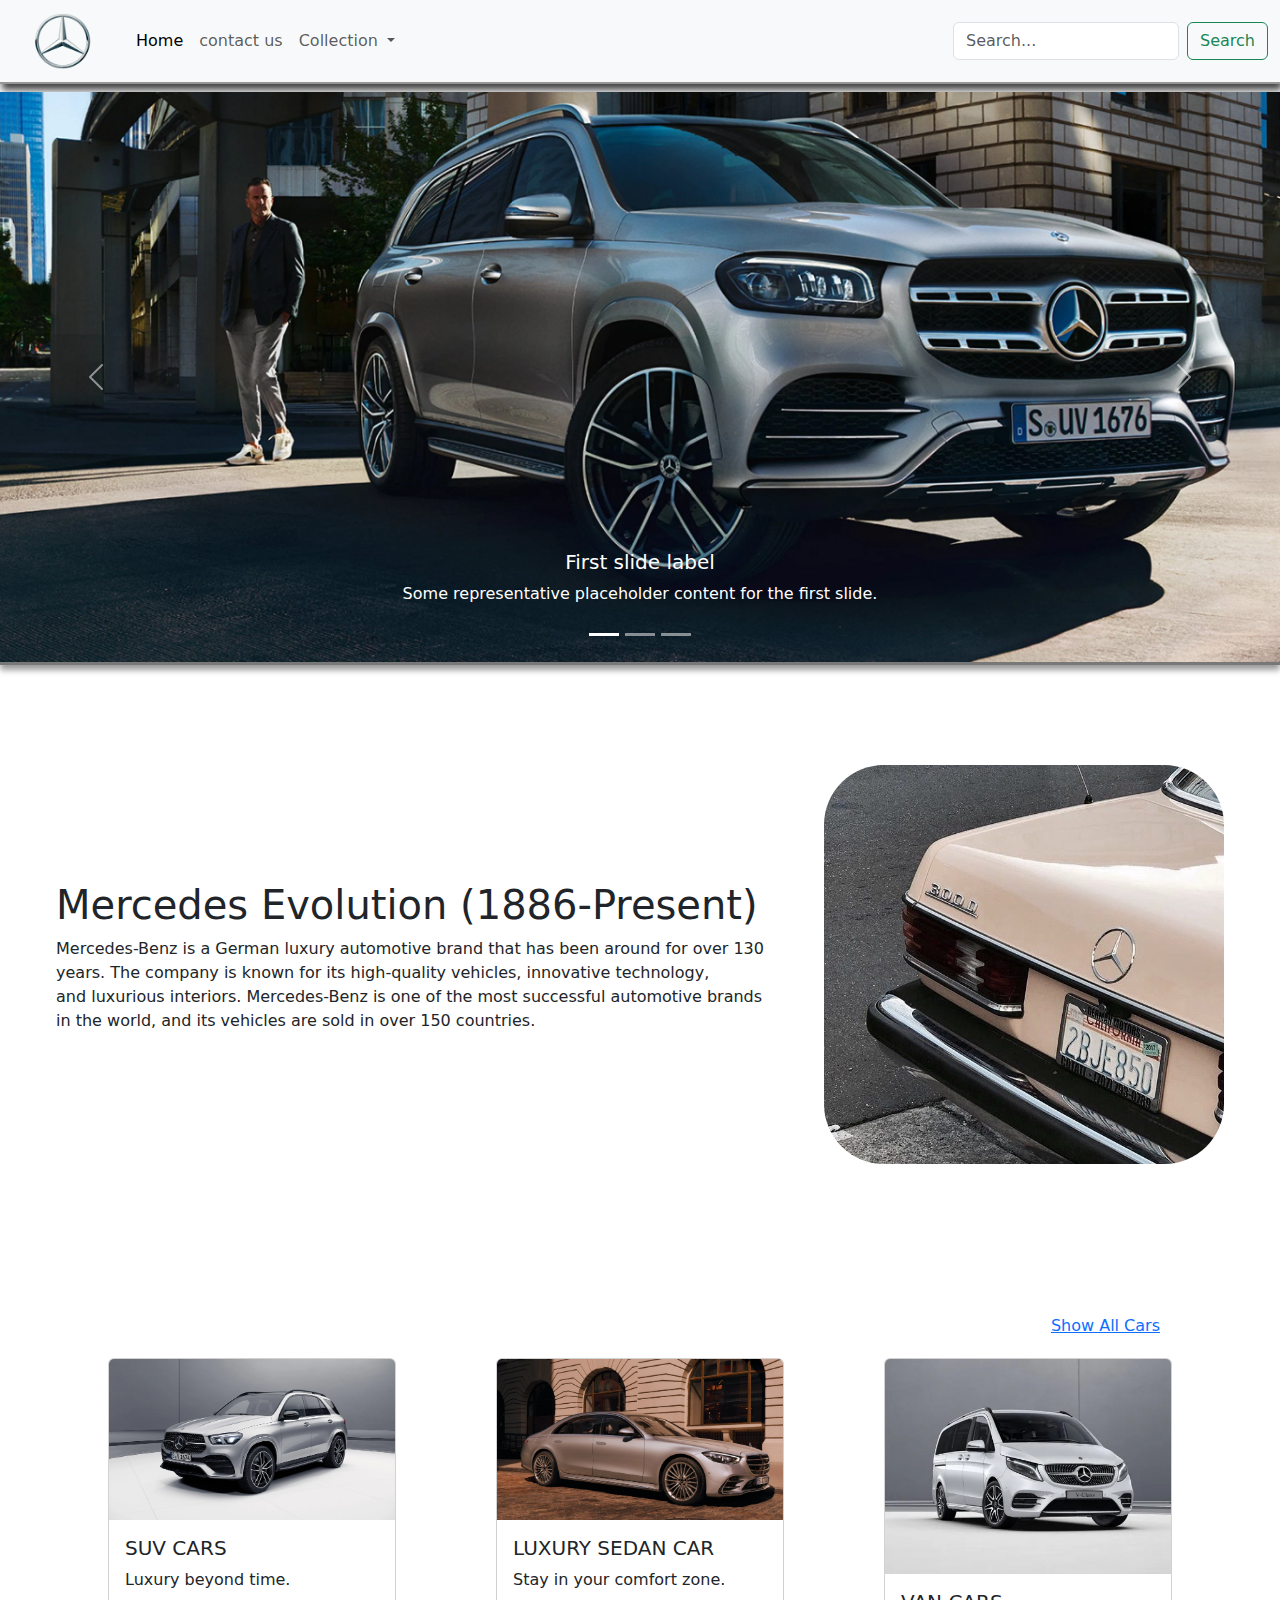
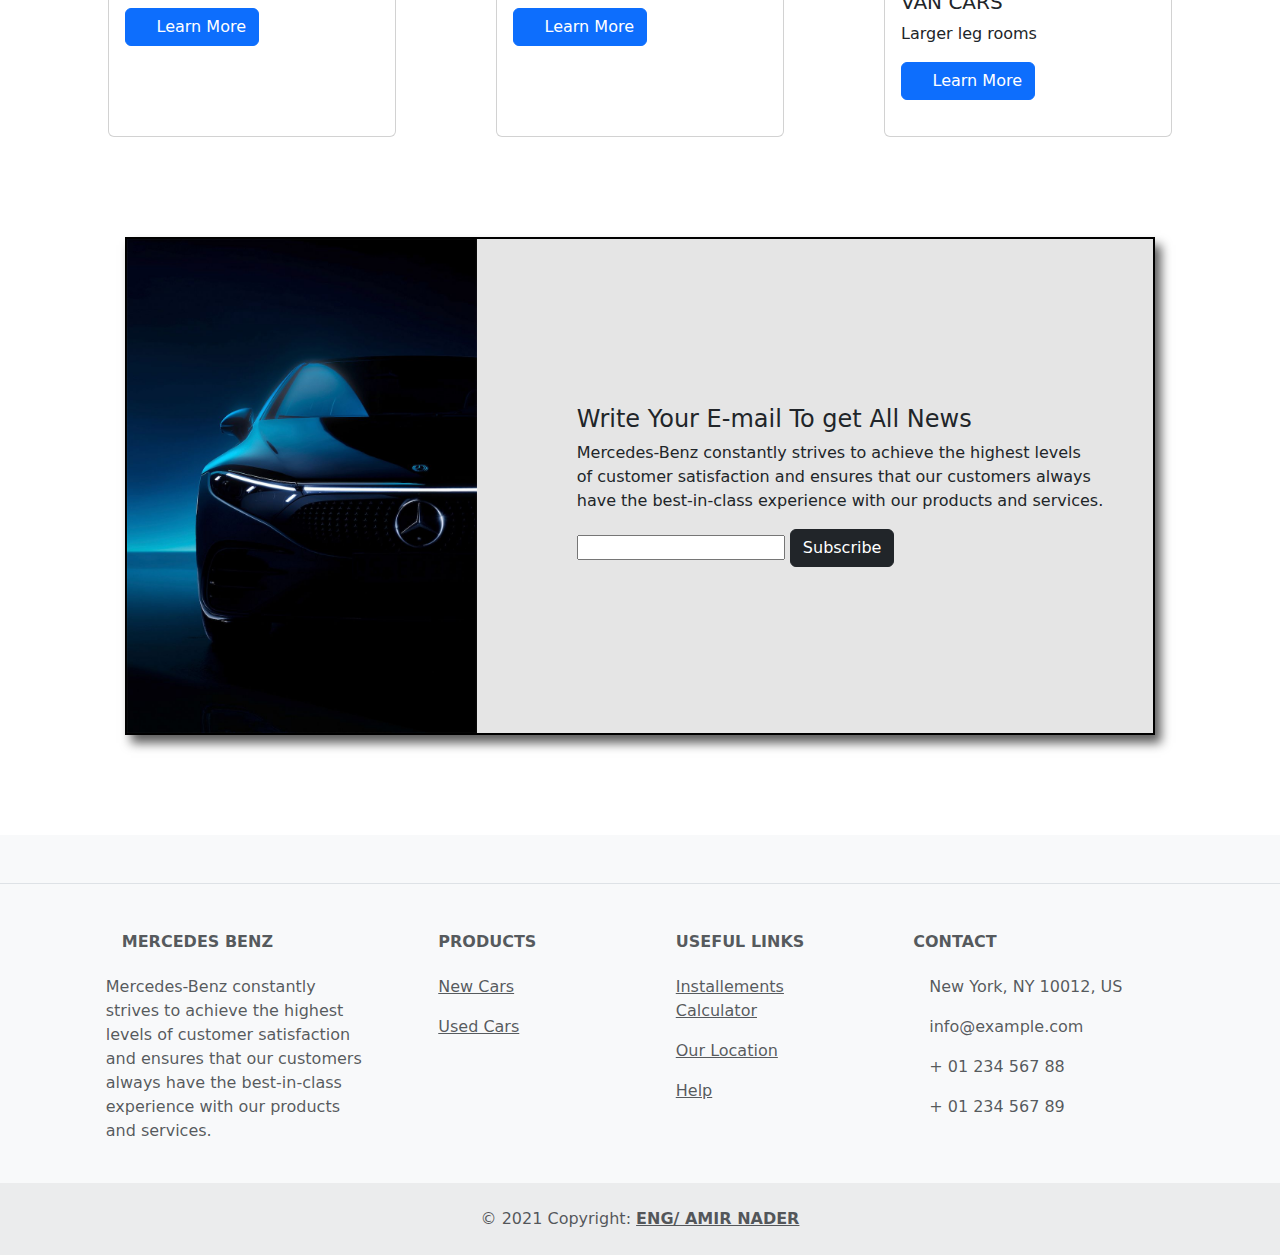
==== index.html @ 5b4ff193 "first commit" ====
<!DOCTYPE html>
<html lang="en">
<head>
    <meta charset="UTF-8">
    <meta name="viewport" content="width=device-width, initial-scale=1.0">
    <title>Document</title>
    <link rel="stylesheet" href="style.css">
    <link href="bootstrap.min.css" rel="stylesheet" integrity="sha384-4bw+/aepP/YC94hEpVNVgiZdgIC5+VKNBQNGCHeKRQN+PtmoHDEXuppvnDJzQIu9" crossorigin="anonymous">
<script src="bootstrap.bundle.min.js" integrity="sha384-HwwvtgBNo3bZJJLYd8oVXjrBZt8cqVSpeBNS5n7C8IVInixGAoxmnlMuBnhbgrkm" crossorigin="anonymous"></script>



</head>



<div class="nav1">
    <nav class="navbar navbar-expand-lg bg-body-tertiary">
        <div class="container-fluid">
          <a class="navbar-brand" href="index.html"><img src="logo\Mercedes-Benz-Logo.png" class="logo"></a>
          <button class="navbar-toggler" type="button" data-bs-toggle="collapse" data-bs-target="#navbarSupportedContent" aria-controls="navbarSupportedContent" aria-expanded="false" aria-label="Toggle navigation">
            <span class="navbar-toggler-icon"></span>
          </button>
          <div class="collapse navbar-collapse" id="navbarSupportedContent">
            <ul class="navbar-nav me-auto mb-2 mb-lg-0">
              <li class="nav-item">
                <a class="nav-link active" aria-current="page" href="index.html">Home</a>
              </li>
              <li class="nav-item">
                <a class="nav-link" href="contactus.html">contact us</a>
              </li>
              
              <li class="nav-item dropdown">
                <a class="nav-link dropdown-toggle" href="#" role="button" data-bs-toggle="dropdown" aria-expanded="false">
                  Collection
                </a>
                <ul class="dropdown-menu">
                    <li><a class="dropdown-item" href="#">VAN Cars</a></li>
                    <li><a class="dropdown-item" href="#">SUV Cars</a></li>
                    <li><a class="dropdown-item" href="#">SEDAN Cars</a></li>
                  <li><hr class="dropdown-divider"></li>
                  <li><a class="dropdown-item" href="calculator.html">Calculate my installements</a></li>
                </ul>
              </li>
            </ul>
            <form class="d-flex" role="search">
              <input class="form-control me-2" type="search" placeholder="Search..." aria-label="Search">
              <button class="btn btn-outline-success" type="submit">Search</button>
            </form>
          </div>
        </div>
      </nav>
</div>

<body>
  



      <section class="section1">
          <div id="carouselExampleCaptions" class="carousel slide">
            <div class="carousel-indicators">
              <button type="button" data-bs-target="#carouselExampleCaptions" data-bs-slide-to="0" class="active" aria-current="true" aria-label="Slide 1"></button>
              <button type="button" data-bs-target="#carouselExampleCaptions" data-bs-slide-to="1" aria-label="Slide 2"></button>
              <button type="button" data-bs-target="#carouselExampleCaptions" data-bs-slide-to="2" aria-label="Slide 3"></button>
            </div>
            <div class="carousel-inner">
              <div class="carousel-item active">
                <img src="slider photos\mercedes-benz-gls-x167-stage-2556x852-01-2019.jpg" class="d-block w-100" alt="...">
                <div class="carousel-caption d-none d-md-block">
                  <h5>First slide label</h5>
                  <p>Some representative placeholder content for the first slide.</p>
                </div>
              </div>
              <div class="carousel-item">
                <img src="slider photos\Mercedes AMG GT R 2018 HD 4K (4096×2560).jpg" class="d-block w-100" alt="...">
                <div class="carousel-caption d-none d-md-block">
                  <h5>Second slide label</h5>
                  <p>Some representative placeholder content for the second slide.</p>
                </div>
              </div>
              <div class="carousel-item">
                <img src="slider photos\Luxury Car Market Share, Outlook, Analysis, Industry Overview, Key Players Trends and Forecast… (3).jpg" class="d-block w-100" alt="...">
                <div class="carousel-caption d-none d-md-block">
                  <h5>Third slide label</h5>
                  <p>Some representative placeholder content for the third slide.</p>
                </div>
              </div>
            </div>
            <button class="carousel-control-prev" type="button" data-bs-target="#carouselExampleCaptions" data-bs-slide="prev">
              <span class="carousel-control-prev-icon" aria-hidden="true"></span>
              <span class="visually-hidden">Previous</span>
            </button>
            <button class="carousel-control-next" type="button" data-bs-target="#carouselExampleCaptions" data-bs-slide="next">
              <span class="carousel-control-next-icon" aria-hidden="true"></span>
              <span class="visually-hidden">Next</span>
            </button>
          </div>
      </section>  

      <section class="section2">
        <div class="Aboutus">
                 <div>
                            <h1>Mercedes Evolution (1886-Present)</h1>
                            <p>Mercedes-Benz is a German luxury automotive brand that has been around for over 130<br> years.
                            The company is known for its high-quality vehicles, innovative technology,<br> and luxurious interiors.
                            Mercedes-Benz is one of the most successful automotive brands<br> in the world, 
                            and its vehicles are sold in over 150 countries.</p>
                 </div>
                 <div>
                           <img src="about us photo\Get the We Heart It app!.jpg" class="aboutusimg">
                 </div>
        </div>
       
      </section>
      
      <section class="section3">
        <a href="index2.html">Show All Cars</a>
        <div class="thirdsec">
            <div class="card" style="width: 18rem;">
                <img src="mainpageimg\mercedes-benz-gle-v167-exterior-hotspot-3302x1858-06-2022.jpg" class="card-img-top" alt="...">
                <div class="card-body">
                  <h5 class="card-title">SUV CARS</h5>
                  <p class="card-text">Luxury beyond time.</p>
                  <a href="index2.html" class="btn btn-primary">Learn More</a>
                </div>
              </div>
              <div class="card" style="width: 18rem;">
                <img src="mainpageimg\mercedes-benz-s-class-wv223-exterior-hotspot-3302x1858-09-2022.jpg" class="card-img-top" alt="...">
                <div class="card-body">
                  <h5 class="card-title">LUXURY SEDAN CAR</h5>
                  <p class="card-text">Stay in your comfort zone.</p>
                  <a href="index2.html" class="btn btn-primary">Learn More</a>
                </div>
              </div>
              <div class="card" style="width: 18rem;">
                <img src="mainpageimg\mercedes-benz-v-class-447-pi-pages-overview-SSPIP144439-764x573-09-2022.jpg" class="card-img-top" alt="...">
                <div class="card-body">
                  <h5 class="card-title">VAN CARS</h5>
                  <p class="card-text">Larger leg rooms</p>
                  <a href="index2.html" class="btn btn-primary">Learn More</a>
                </div>
              </div>
        </div>
        
      </section>

      <section class="section4">
        
            <div>
                <img src="subscribephoto\aafe3f73-7814-43be-9633-b4f24574cf45.jpg">
              </div>
              <div class="section4text">
               <h4>Write Your E-mail To get All News</h3>
                   <p>Mercedes-Benz constantly strives to achieve the highest levels <br>
                       of customer satisfaction and ensures that our customers always <br>
                       have the best-in-class experience with our products and services. </p>
                   <input type="email">
                   <button type="button" class="btn btn-dark">Subscribe</button>
              </div>
      
       
      </section>

     

   <footer class="text-center text-lg-start bg-light text-muted">
    <!-- Section: Social media -->
    <section class="d-flex justify-content-center justify-content-lg-between p-4 border-bottom">
      <!-- Left -->
      <div class="me-5 d-none d-lg-block">
    
      
      <!-- Right -->
    </section>
    <!-- Section: Social media -->
  
    <!-- Section: Links  -->
    <section class="">
      <div class="container text-center text-md-start mt-5">
        <!-- Grid row -->
        <div class="row mt-3">
          <!-- Grid column -->
          <div class="col-md-3 col-lg-4 col-xl-3 mx-auto mb-4">
            <!-- Content -->
            <h6 class="text-uppercase fw-bold mb-4">
              <i class="fas fa-gem me-3"></i>Mercedes Benz
            </h6>
            <p>
                Mercedes-Benz constantly strives to achieve the highest levels
                of customer satisfaction and ensures that our customers always 
                have the best-in-class experience with our products and services.
            </p>
          </div>
          <!-- Grid column -->
  
          <!-- Grid column -->
          <div class="col-md-2 col-lg-2 col-xl-2 mx-auto mb-4">
            <!-- Links -->
            <h6 class="text-uppercase fw-bold mb-4">
              Products
            </h6>
            <p>
              <a href="#!" class="text-reset">New Cars</a>
            </p>
            <p>
              <a href="#!" class="text-reset">Used Cars</a>
            </p>
            
          </div>
          <!-- Grid column -->
  
          <!-- Grid column -->
          <div class="col-md-3 col-lg-2 col-xl-2 mx-auto mb-4">
            <!-- Links -->
            <h6 class="text-uppercase fw-bold mb-4">
              Useful links
            </h6>
            <p>
              <a href="calculator.html"class="text-reset">Installements Calculator</a>
            </p>
            <p>
              <a href="#!" class="text-reset">Our Location</a>
            </p>
            <p>
              <a href="#!" class="text-reset">Help</a>
            </p>
          </div>
          <!-- Grid column -->
  
          <!-- Grid column -->
          <div class="col-md-4 col-lg-3 col-xl-3 mx-auto mb-md-0 mb-4">
            <!-- Links -->
            <h6 class="text-uppercase fw-bold mb-4">Contact</h6>
            <p><i class="fas fa-home me-3"></i> New York, NY 10012, US</p>
            <p>
              <i class="fas fa-envelope me-3"></i>
              info@example.com
            </p>
            <p><i class="fas fa-phone me-3"></i> + 01 234 567 88</p>
            <p><i class="fas fa-print me-3"></i> + 01 234 567 89</p>
          </div>
          <!-- Grid column -->
        </div>
        <!-- Grid row -->
      </div>
    </section>
    <!-- Section: Links  -->
  
    <!-- Copyright -->
    <div class="text-center p-4" style="background-color: rgba(0, 0, 0, 0.05);">
      © 2021 Copyright:
      <a class="text-reset fw-bold" href="https://mdbootstrap.com/">ENG/ AMIR NADER </a>
    </div>
    <!-- Copyright -->
   </footer>
  
      
  <script src="main.js"></script>
</body>

</html>
---- style.css ----
*{
    margin: 0px;
  
}

@media screen and (min-width: 680px) {
    .Aboutus {
      display: flex;
    }
    .thirdsec{
        display: flex;
    }
    .section3 a{
        display: flex;
        
        justify-content: end;
    
        margin-right: 120px;
        margin-bottom: 20px;
    }

    .section4 img{
        width: 350px;
        
    }
    .section4{
        width: fit-content;
       display: flex;
        justify-content: center;
        align-items: center;
        gap: 150px;
        border: 2px solid black;
        box-shadow: 6px 8px 10px rgba(0, 0, 0, 0.641);
        margin:auto;
        background-color: rgba(0, 0, 0, 0.103);
        margin-top: 100px;
        margin-bottom: 100px;
    }
    
    .section4text{
        position: relative;
        right: 50px;
    }
    .section4text input{
        height: 25px;
    }
  }




@media screen and (max-width: 680px) {
    .Aboutus {
      display: block;
    }
    .thirdsec{
        display: block;
        margin: 30px;
    }
    .section4{
        display: none;
    }
  

    
  }




.logo{
    width: 100px;
}
.nav1{
    border-bottom: 2px solid rgba(128, 128, 128, 0.825);
    box-shadow: 2px 6px 7px rgba(0, 0, 0, 0.73);
    margin-bottom: 8px;
}
.section1{
    border-bottom: 3px solid rgba(0, 0, 0, 0.529);
    box-shadow: 0 5px 6px rgba(0, 0, 0, 0.4);
}
.Aboutus{
    margin-top: 100px;
    
    justify-content: center;
    align-items: center;
    gap: 60px;
    text-align: start;
}
.aboutusimg{
    max-width: 400px;
    min-width: 150px;
    border-radius: 60px;
}
.thirdsec{
    
    justify-content: center;
    gap: 100px;
}
.section3{
    margin-top: 150px;
  
}




/*end of first page */

.product-container {
  width: 300px;
  margin: 25px auto;
  padding: 20px;
  border: 1px solid #ccc;

}

img {
  width: 100%;
}

h1 {
  font-size: 18px;
}

p {
  font-size: 16px;
}

button {
  background-color: #000;
  color: #fff;
  padding: 10px;
  border: none;
  cursor: pointer;
}
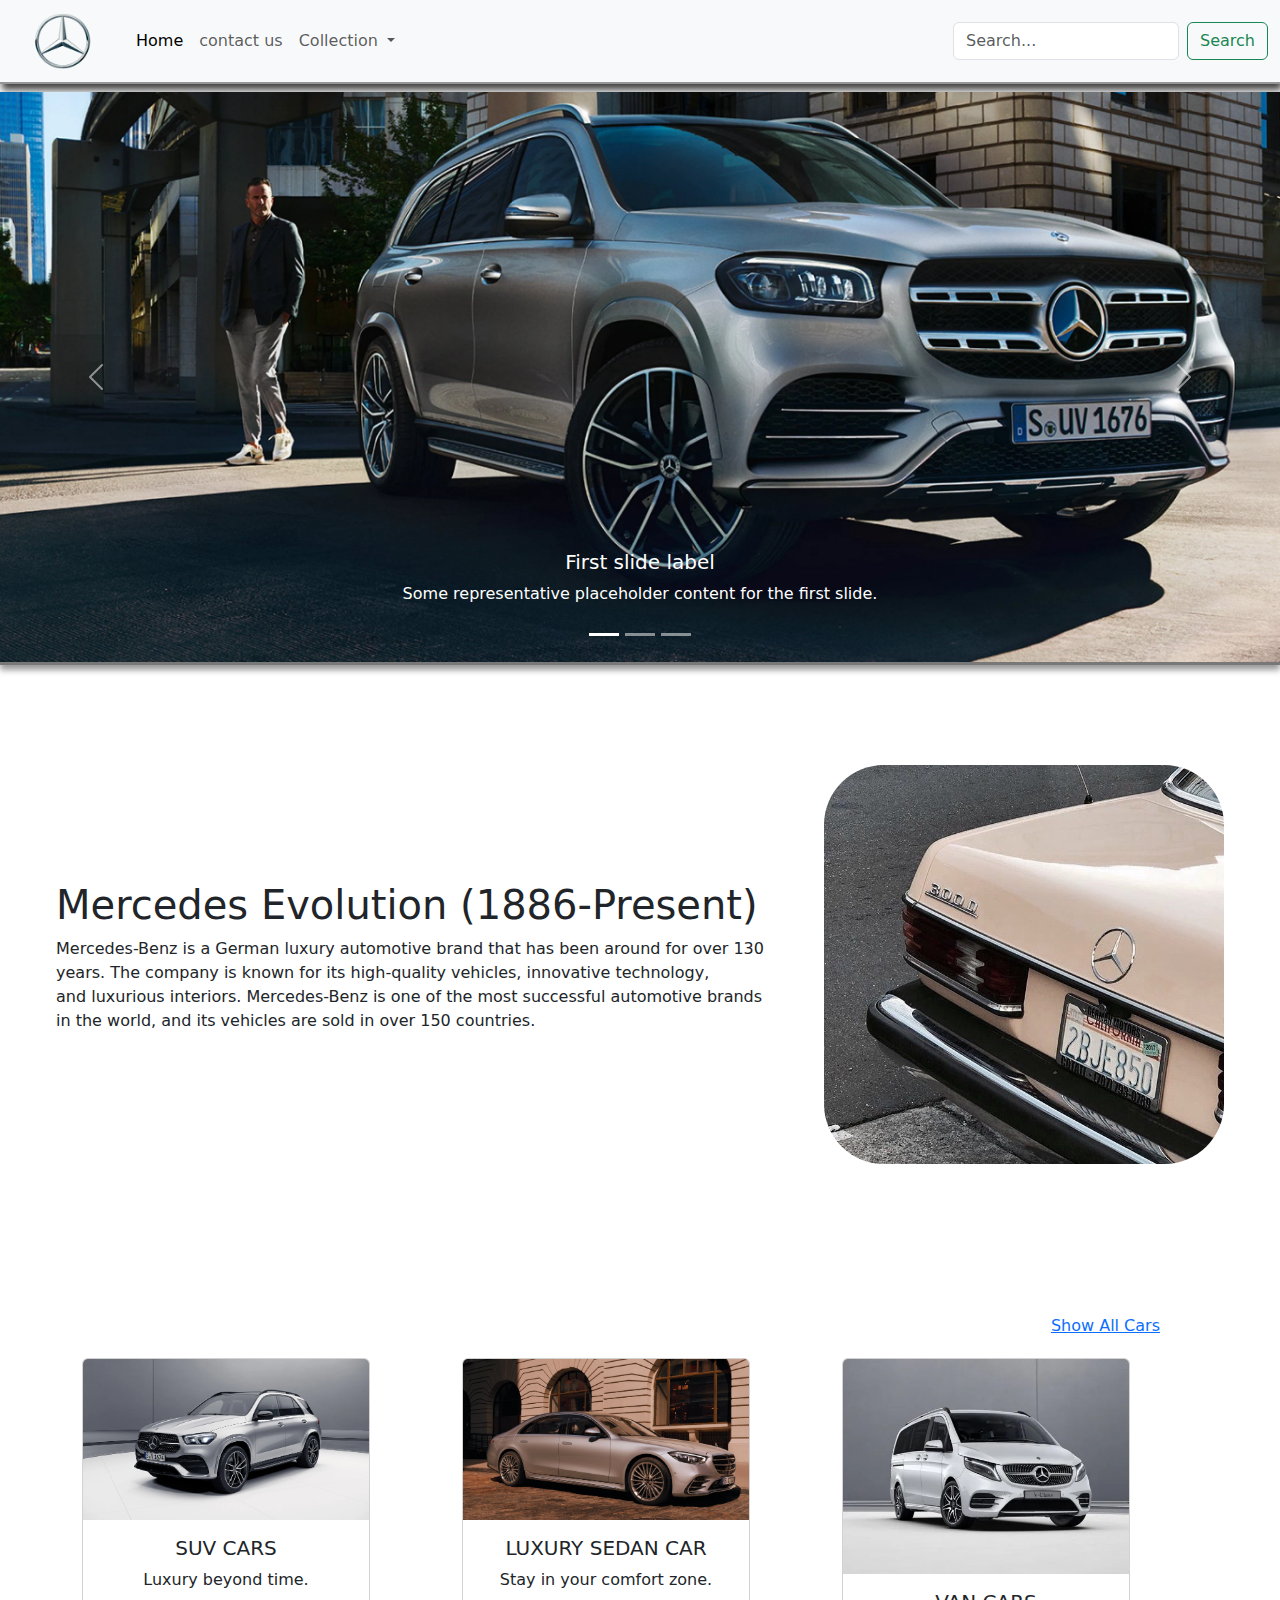
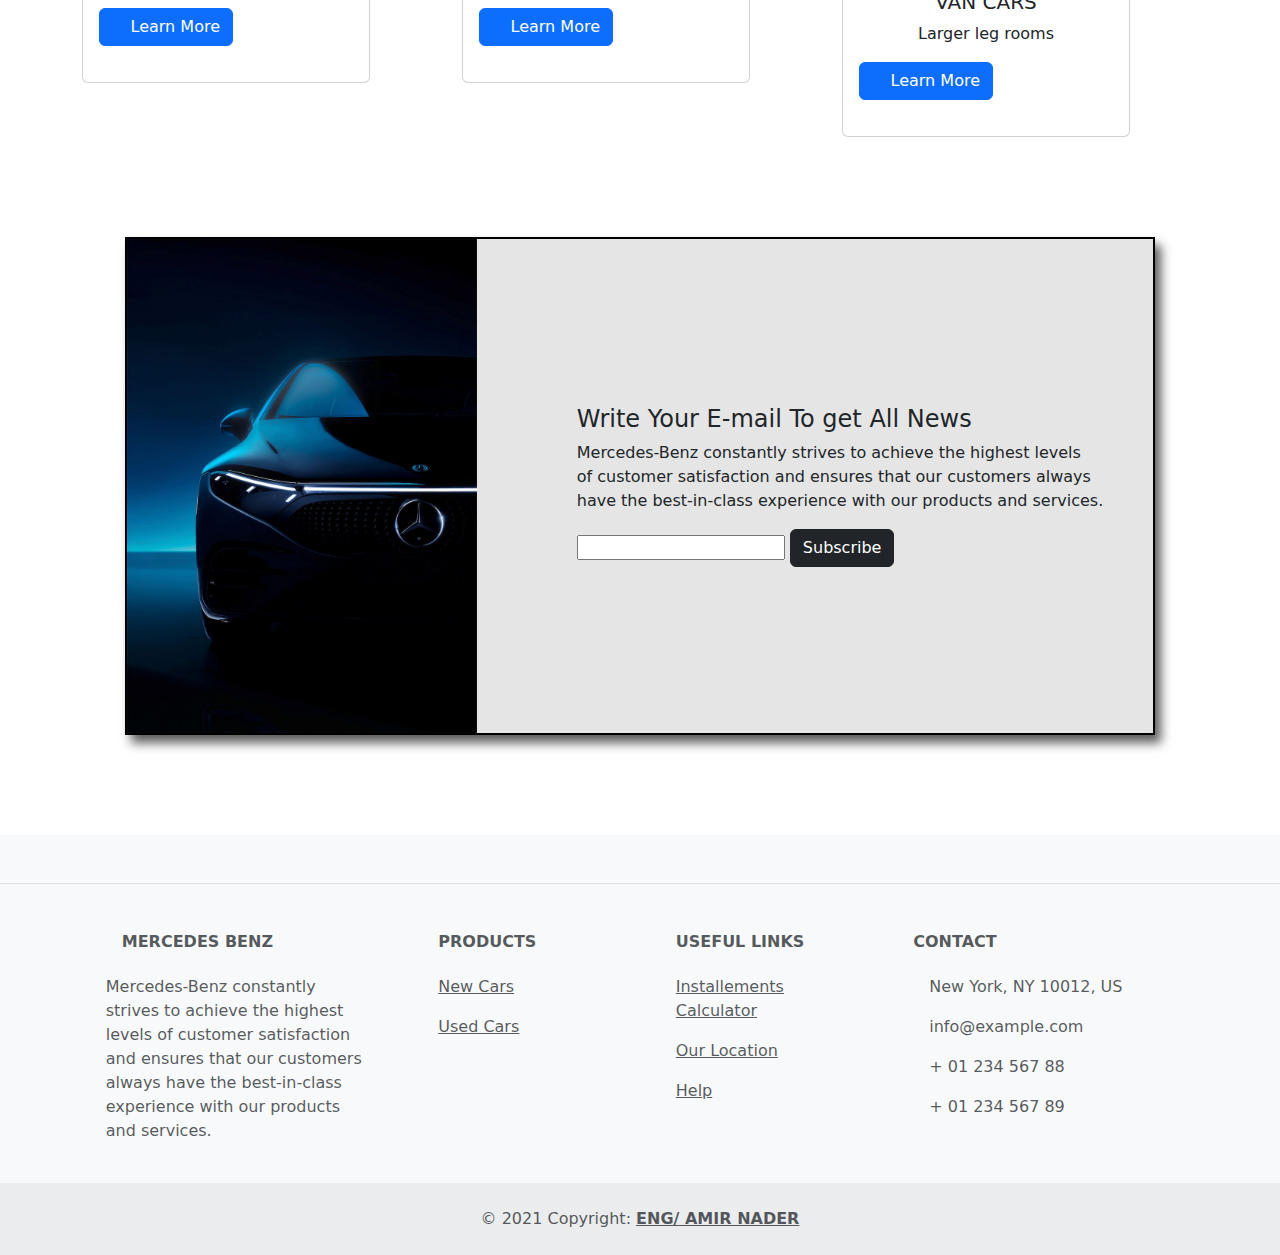
==== commit c4071ead: "first commit" ====
--- a/index.html
+++ b/index.html
@@ -116,31 +116,43 @@
       
       <section class="section3">
         <a href="index2.html">Show All Cars</a>
-        <div class="thirdsec">
-            <div class="card" style="width: 18rem;">
-                <img src="mainpageimg\mercedes-benz-gle-v167-exterior-hotspot-3302x1858-06-2022.jpg" class="card-img-top" alt="...">
-                <div class="card-body">
-                  <h5 class="card-title">SUV CARS</h5>
-                  <p class="card-text">Luxury beyond time.</p>
-                  <a href="index2.html" class="btn btn-primary">Learn More</a>
-                </div>
-              </div>
-              <div class="card" style="width: 18rem;">
-                <img src="mainpageimg\mercedes-benz-s-class-wv223-exterior-hotspot-3302x1858-09-2022.jpg" class="card-img-top" alt="...">
-                <div class="card-body">
-                  <h5 class="card-title">LUXURY SEDAN CAR</h5>
-                  <p class="card-text">Stay in your comfort zone.</p>
-                  <a href="index2.html" class="btn btn-primary">Learn More</a>
-                </div>
-              </div>
-              <div class="card" style="width: 18rem;">
-                <img src="mainpageimg\mercedes-benz-v-class-447-pi-pages-overview-SSPIP144439-764x573-09-2022.jpg" class="card-img-top" alt="...">
-                <div class="card-body">
-                  <h5 class="card-title">VAN CARS</h5>
-                  <p class="card-text">Larger leg rooms</p>
-                  <a href="index2.html" class="btn btn-primary">Learn More</a>
-                </div>
-              </div>
+        <dibr class="thirdsec">
+
+
+          <div class="container text-center">
+            <div class="row align-items-start">
+              <div class="col-lg-4 -md-4- -sm-12-">
+                <div class="card" style="width: 18rem;">
+                  <img src="mainpageimg\mercedes-benz-gle-v167-exterior-hotspot-3302x1858-06-2022.jpg" class="card-img-top" alt="...">
+                  <div class="card-body">
+                    <h5 class="card-title">SUV CARS</h5>
+                    <p class="card-text">Luxury beyond time.</p>
+                    <a href="index2.html" class="btn btn-primary">Learn More</a>
+                  </div>
+                </div>
+              </div>
+              <div class="col-lg-4 -md-4- -sm-12-">
+                <div class="card" style="width: 18rem;">
+                  <img src="mainpageimg\mercedes-benz-s-class-wv223-exterior-hotspot-3302x1858-09-2022.jpg" class="card-img-top" alt="...">
+                  <div class="card-body">
+                    <h5 class="card-title">LUXURY SEDAN CAR</h5>
+                    <p class="card-text">Stay in your comfort zone.</p>
+                    <a href="index2.html" class="btn btn-primary">Learn More</a>
+                  </div>
+                </div>
+              </div>
+              <div class="col-lg-4 -md-4- -sm-12-">
+                <div class="card" style="width: 18rem;">
+                  <img src="mainpageimg\mercedes-benz-v-class-447-pi-pages-overview-SSPIP144439-764x573-09-2022.jpg" class="card-img-top" alt="...">
+                  <div class="card-body">
+                    <h5 class="card-title">VAN CARS</h5>
+                    <p class="card-text">Larger leg rooms</p>
+                    <a href="index2.html" class="btn btn-primary">Learn More</a>
+                  </div>
+                </div>
+              </div>
+            </div>
+          </div>
         </div>
         
       </section>
--- a/style.css
+++ b/style.css
@@ -7,9 +7,7 @@
     .Aboutus {
       display: flex;
     }
-    .thirdsec{
-        display: flex;
-    }
+   
     .section3 a{
         display: flex;
         
@@ -44,6 +42,14 @@
     .section4text input{
         height: 25px;
     }
+    .aboutusimg{
+    width: 400px;
+    border-radius: 60px;
+}
+.section3{
+    margin-top: 150px;
+  
+}
   }
 
 
@@ -53,15 +59,25 @@
     .Aboutus {
       display: block;
     }
-    .thirdsec{
-        display: block;
-        margin: 30px;
-    }
+   
     .section4{
         display: none;
     }
+   .aboutusimg{
+    width: 200px;
+    border-radius: 60px;
+}
+.section3{
+    margin-top: 100px;
   
+}
+.section3 a{
+  display: flex;
+  
+  justify-content: center;
 
+ 
+}
     
   }
 
@@ -88,20 +104,13 @@
     gap: 60px;
     text-align: start;
 }
-.aboutusimg{
-    max-width: 400px;
-    min-width: 150px;
-    border-radius: 60px;
-}
+
 .thirdsec{
     
-    justify-content: center;
+  justify-content: center;
     gap: 100px;
 }
-.section3{
-    margin-top: 150px;
-  
-}
+
 
 
 
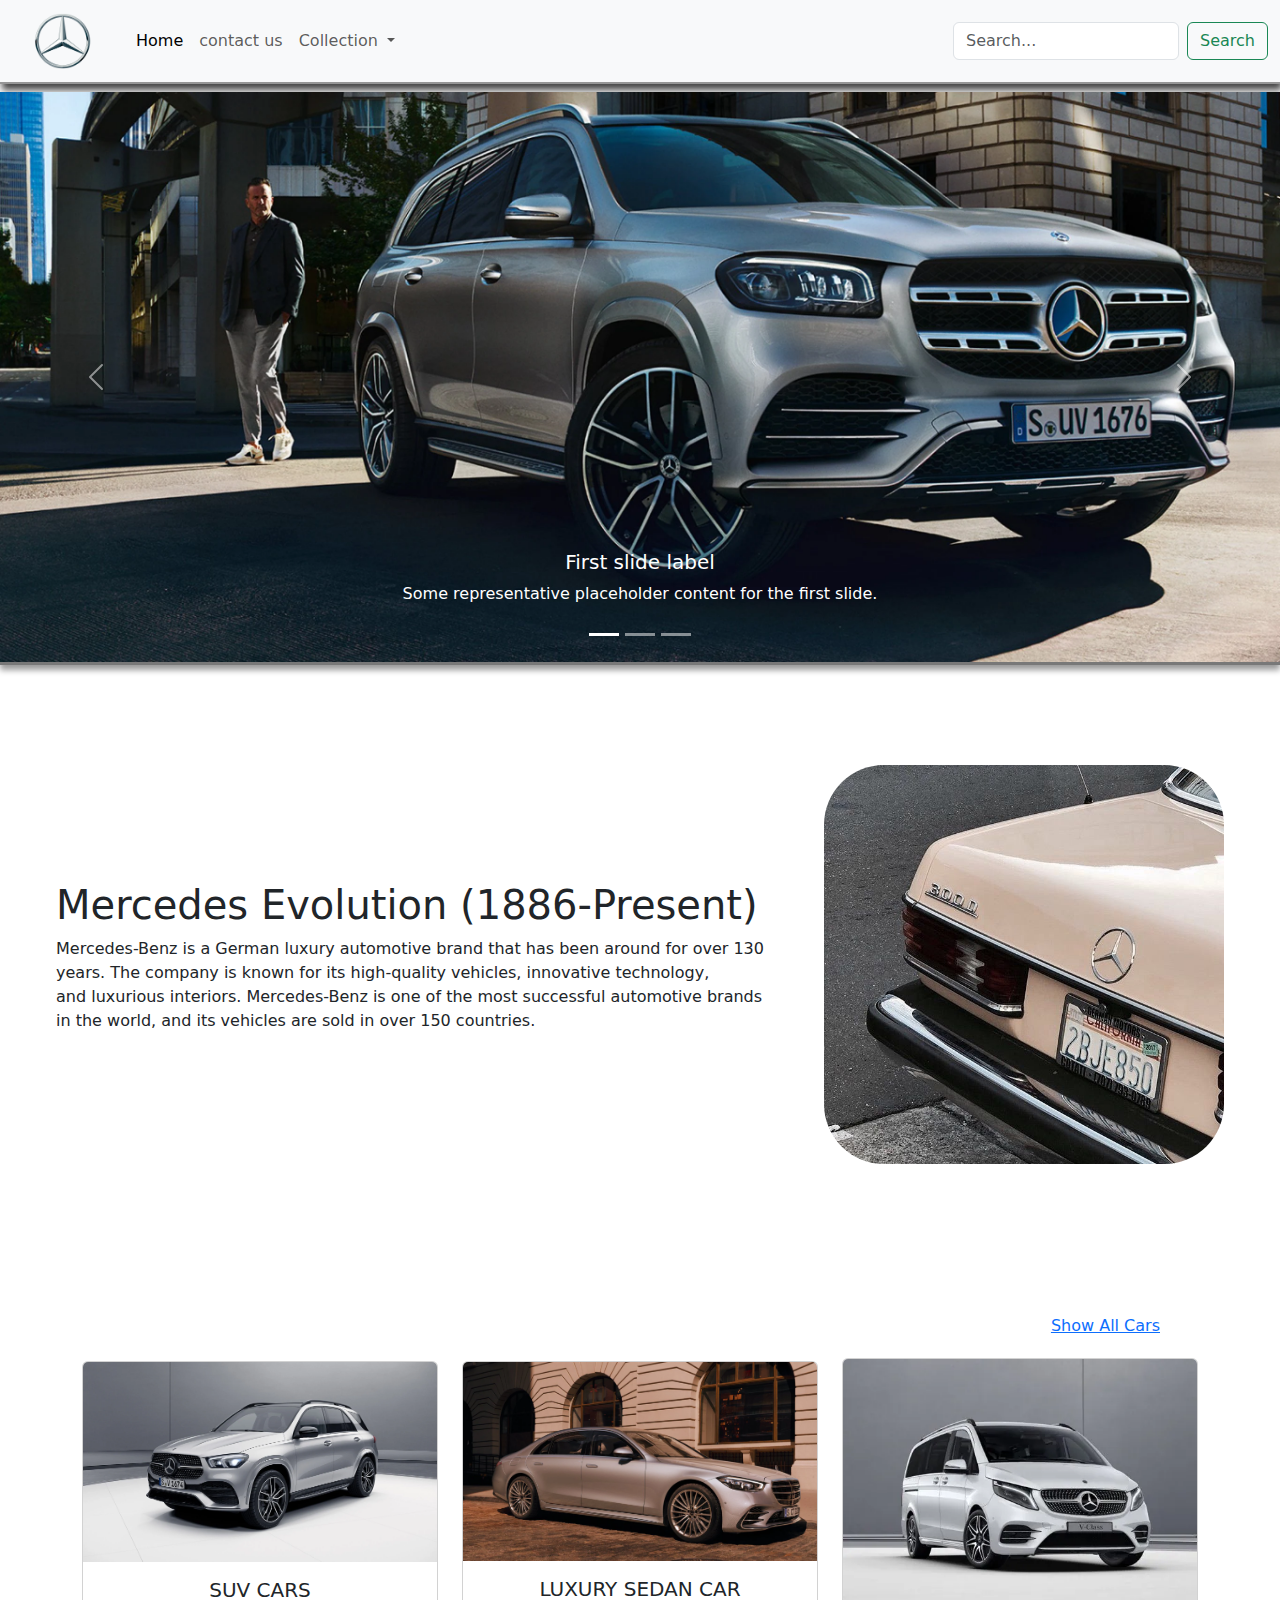
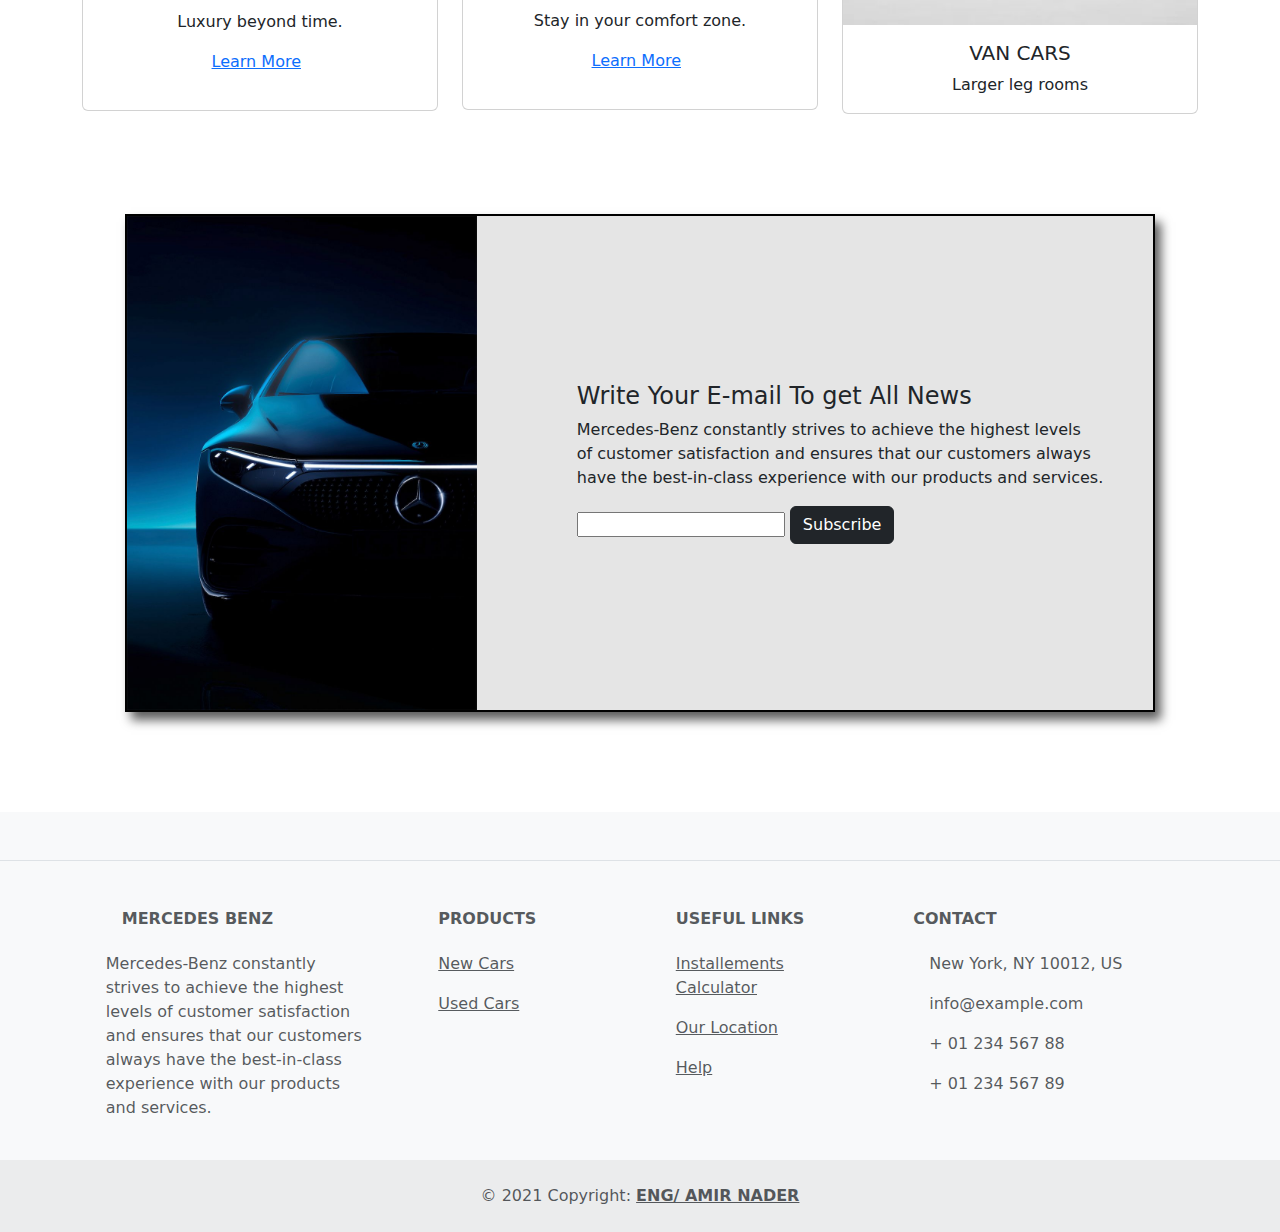
==== commit ebadbcd7: "first commit" ====
--- a/index.html
+++ b/index.html
@@ -120,34 +120,34 @@
 
 
           <div class="container text-center">
-            <div class="row align-items-start">
-              <div class="col-lg-4 -md-4- -sm-12-">
-                <div class="card" style="width: 18rem;">
+            <div class="row  align-items-center">
+              <div class="col-lg-4 -md-4 -sm-12 ">
+                <div class="card" ">
                   <img src="mainpageimg\mercedes-benz-gle-v167-exterior-hotspot-3302x1858-06-2022.jpg" class="card-img-top" alt="...">
                   <div class="card-body">
                     <h5 class="card-title">SUV CARS</h5>
                     <p class="card-text">Luxury beyond time.</p>
-                    <a href="index2.html" class="btn btn-primary">Learn More</a>
+                    <a href="index2.html" >Learn More</a>
                   </div>
                 </div>
               </div>
-              <div class="col-lg-4 -md-4- -sm-12-">
-                <div class="card" style="width: 18rem;">
+              <div class="col-lg-4 -md-4 -sm-12">
+                <div class="card" ">
                   <img src="mainpageimg\mercedes-benz-s-class-wv223-exterior-hotspot-3302x1858-09-2022.jpg" class="card-img-top" alt="...">
                   <div class="card-body">
                     <h5 class="card-title">LUXURY SEDAN CAR</h5>
                     <p class="card-text">Stay in your comfort zone.</p>
-                    <a href="index2.html" class="btn btn-primary">Learn More</a>
+                    <a href="index2.html" >Learn More</a>
                   </div>
                 </div>
               </div>
-              <div class="col-lg-4 -md-4- -sm-12-">
-                <div class="card" style="width: 18rem;">
+              <div class="col-lg-4 -md-4 -sm-12">
+                <div class="card" ">
                   <img src="mainpageimg\mercedes-benz-v-class-447-pi-pages-overview-SSPIP144439-764x573-09-2022.jpg" class="card-img-top" alt="...">
                   <div class="card-body">
                     <h5 class="card-title">VAN CARS</h5>
                     <p class="card-text">Larger leg rooms</p>
-                    <a href="index2.html" class="btn btn-primary">Learn More</a>
+                    
                   </div>
                 </div>
               </div>
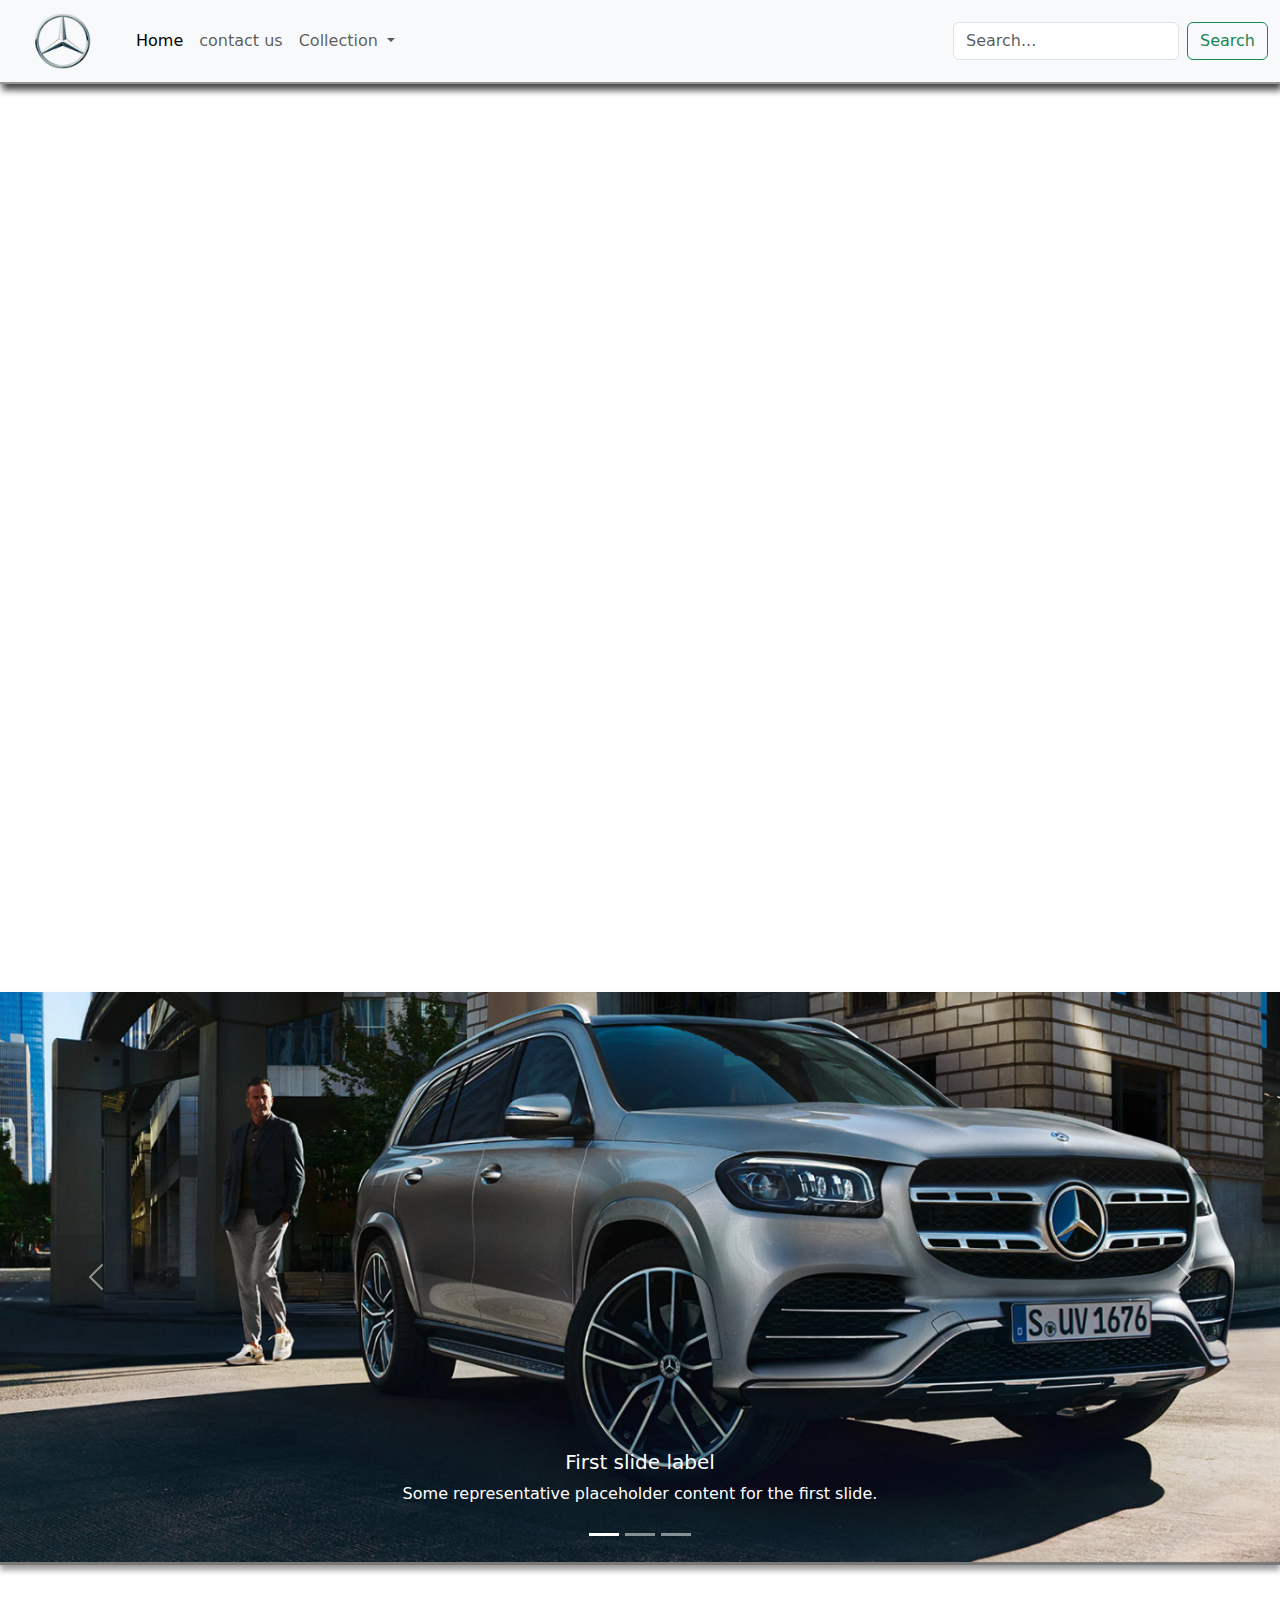
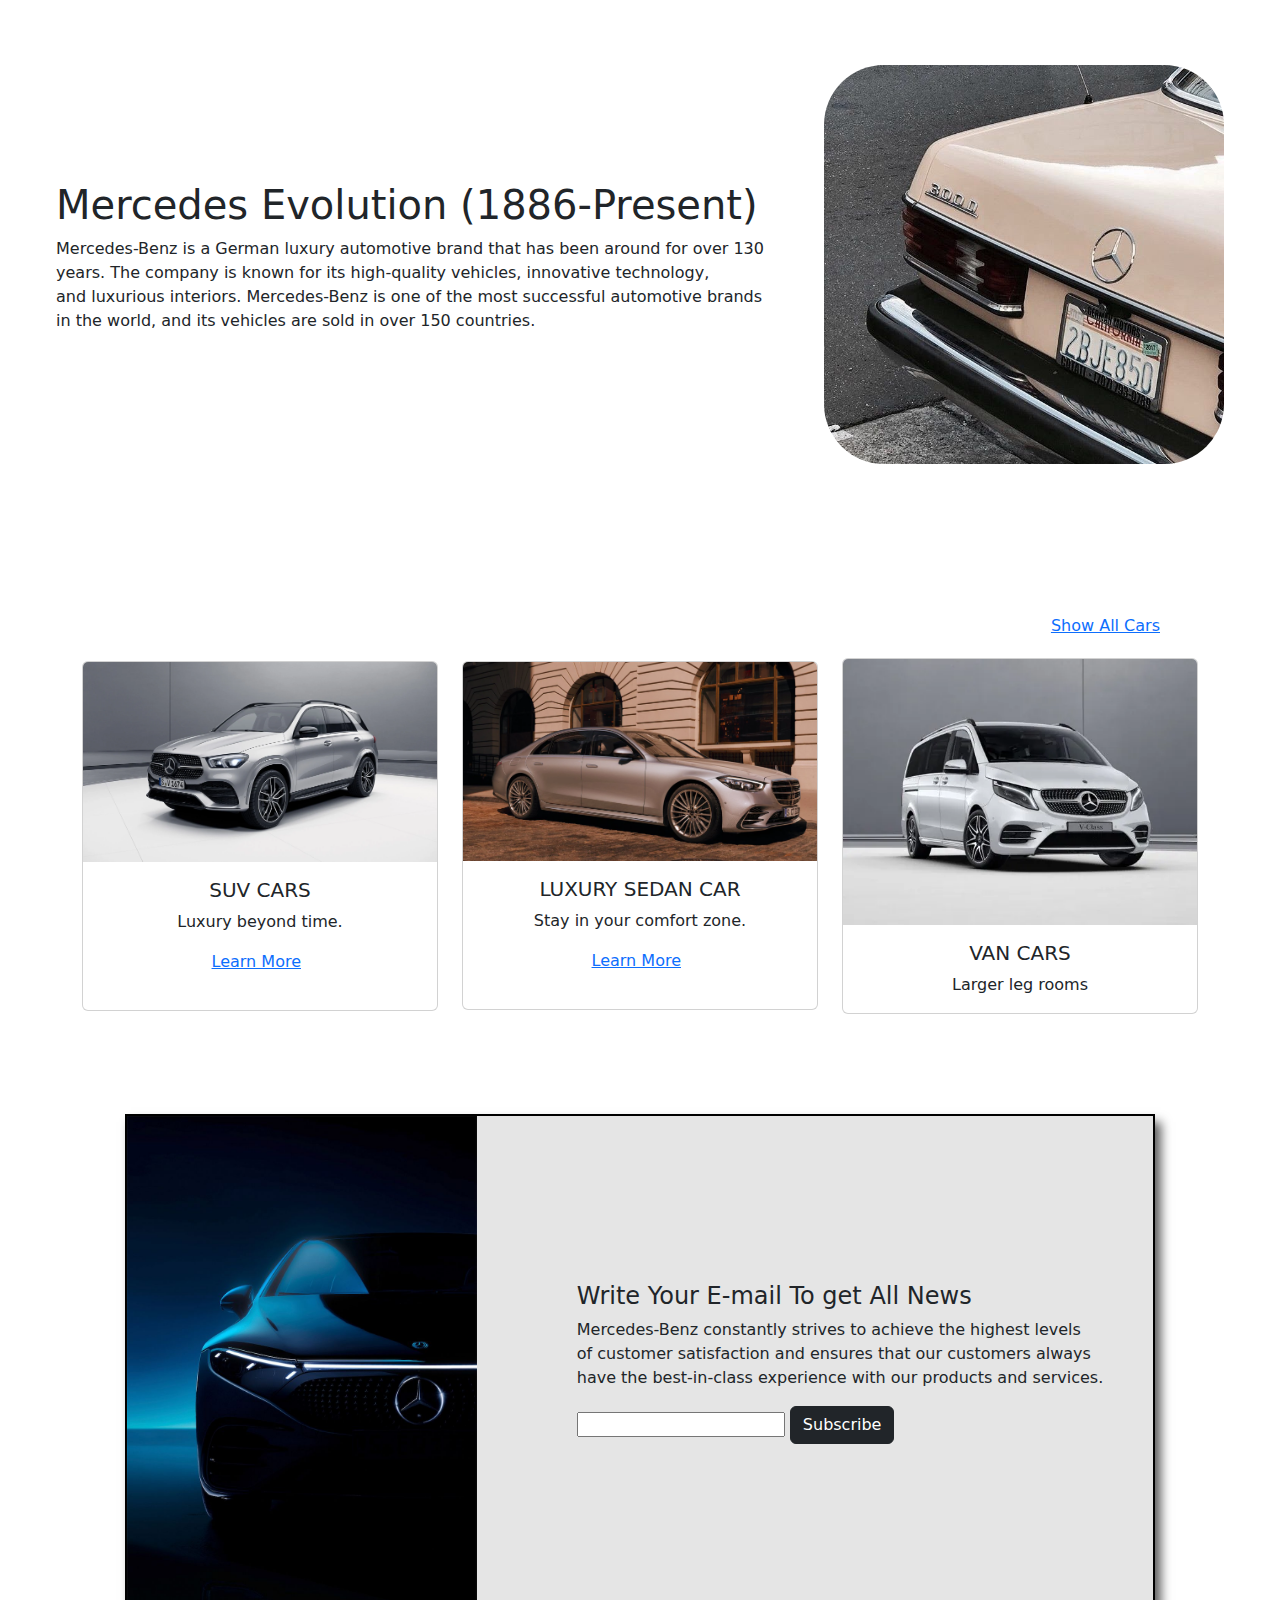
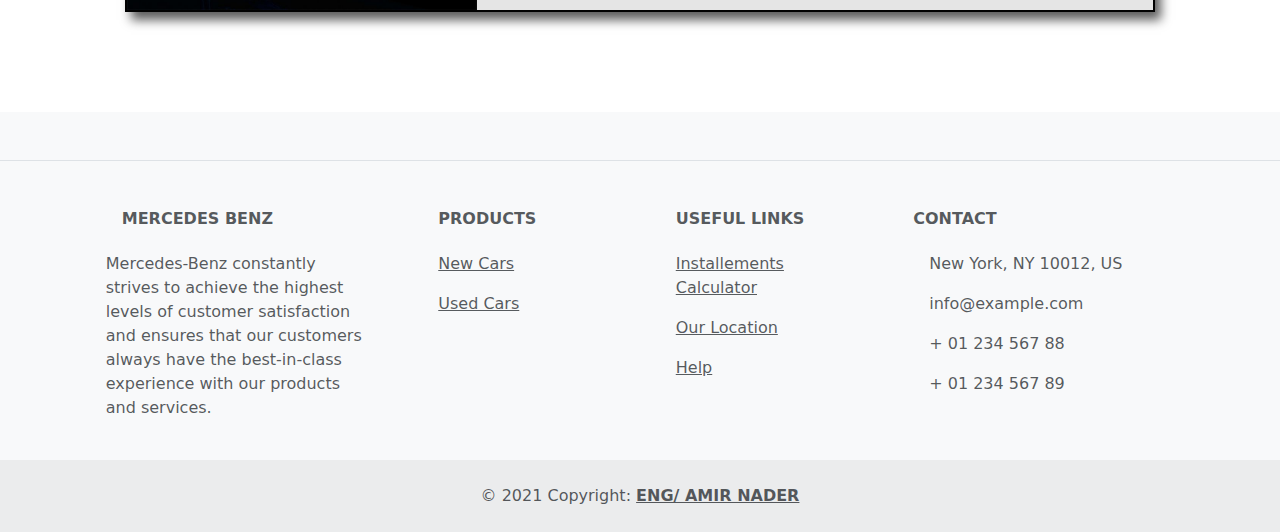
==== commit a7490ff7: "first commit" ====
--- a/index.html
+++ b/index.html
@@ -53,7 +53,18 @@
 </div>
 
 <body>
-  
+ 
+  <div class="loading-area">
+    <div class="loader">
+        <div></div>
+        <div></div>
+        <div></div>
+        <div></div>
+        <div></div>
+        <div></div>
+        <div></div>
+    </div>
+</div>
 
 
 
@@ -268,7 +279,17 @@
    </footer>
   
       
-  <script src="main.js"></script>
+   
+<script src="https://cdnjs.cloudflare.com/ajax/libs/jquery/3.4.1/jquery.min.js"></script>
+<script>
+    setTimeout(function(){
+        $('.loading-area').fadeToggle();
+    }, 1500);
+
+
+
+    
+</script>
 </body>
 
 </html>--- a/style.css
+++ b/style.css
@@ -2,6 +2,67 @@
     margin: 0px;
   
 }
+
+
+
+.loading-area {
+	display: grid;
+	place-items: center;
+	height: 100vh;
+}
+.loader div {
+	height: 60px;
+	width: 60px;
+	border-radius: 50%;
+	transform: scale(0);
+	animation: animate 1.5s ease-in-out infinite;
+	display: inline-block;
+	margin: 10px;
+	background-color: #000000;
+	filter: drop-shadow(0 0 5px #fff) drop-shadow(0 0 23px #fff);
+}
+.loader div:nth-child(0) {
+	animation-delay: 0s;
+}
+.loader div:nth-child(1) {
+	animation-delay: 0.2s;
+}
+.loader div:nth-child(2) {
+	animation-delay: 0.4s;
+}
+.loader div:nth-child(3) {
+	animation-delay: 0.6s;
+}
+.loader div:nth-child(4) {
+	animation-delay: 0.8s;
+}
+.loader div:nth-child(5) {
+	animation-delay: 1s;
+}
+.loader div:nth-child(6) {
+	animation-delay: 1.2s;
+}
+.loader div:nth-child(7) {
+	animation-delay: 1.4s;
+}
+@keyframes animate {
+	0%, 100% {
+		transform: scale(0.1);
+	}
+	40% {
+		transform: scale(1);
+	}
+	50% {
+		transform: scale(1);
+	}
+}
+
+
+
+
+
+
+
 
 @media screen and (min-width: 680px) {
     .Aboutus {
